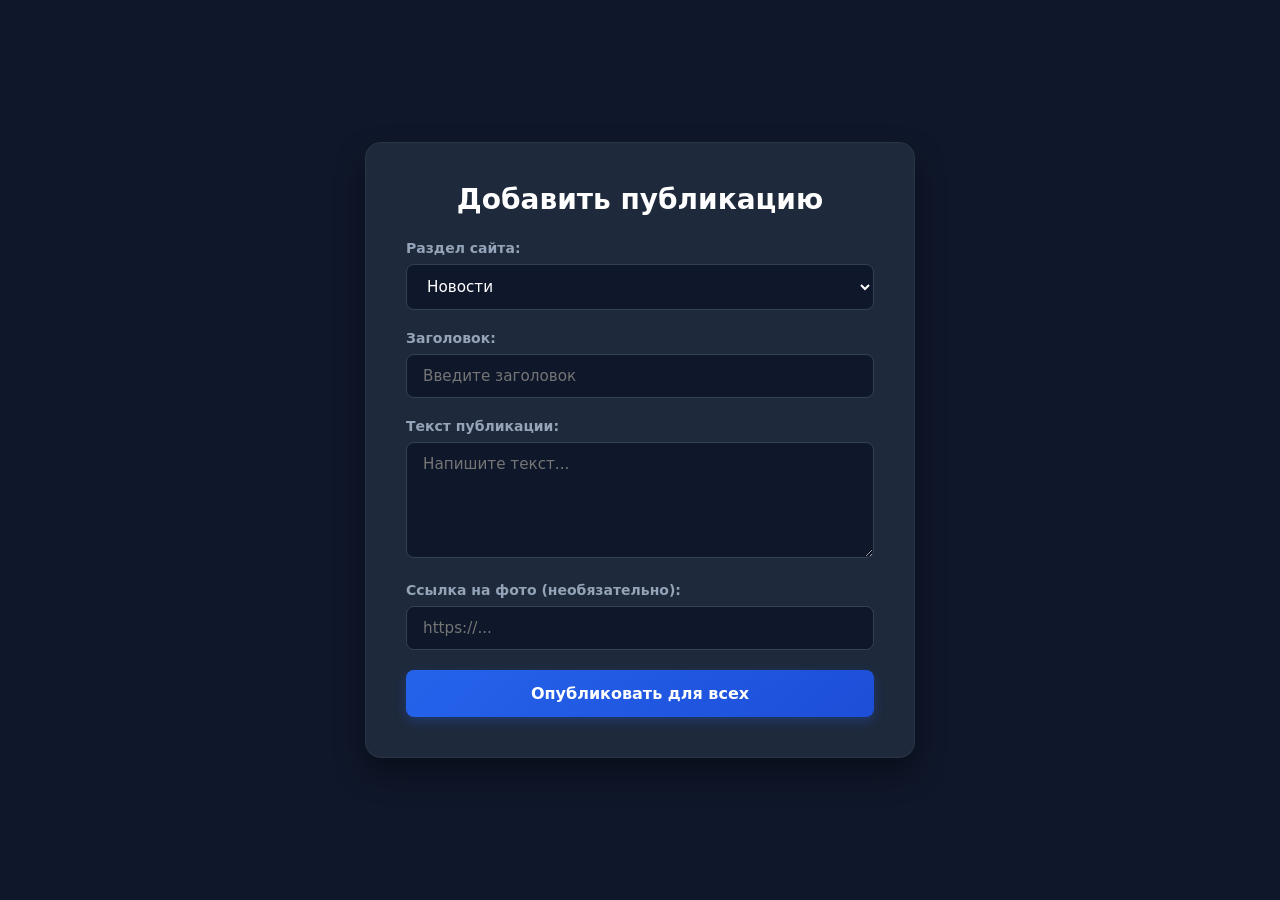
==== admin.html @ 20a78ec0 "Update admin.html" ====
<!DOCTYPE html>
<html lang="ru">
<head>
    <meta charset="UTF-8">
    <meta name="viewport" content="width=device-width, initial-scale=1.0">
    <title>Панель управления МС</title>
    <style>
        * { box-sizing: border-box; margin: 0; padding: 0; font-family: system-ui, sans-serif; }
        body { background-color: #0f172a; color: #f8fafc; display: flex; justify-content: center; align-items: center; min-height: 100vh; padding: 1.5rem; }
        .card { background: #1e293b; padding: 2.5rem; border-radius: 16px; box-shadow: 0 15px 30px rgba(0,0,0,0.4); max-width: 550px; width: 100%; border: 1px solid rgba(255,255,255,0.05); }
        h2 { font-size: 1.75rem; font-weight: 800; margin-bottom: 1.5rem; text-align: center; color: #fff; }
        label { display: block; font-size: 0.875rem; font-weight: 600; color: #94a3b8; margin-bottom: 0.5rem; }
        input, textarea, select { width: 100%; padding: 0.75rem 1rem; background: #0f172a; border: 1px solid #334155; border-radius: 8px; color: #fff; font-size: 0.95rem; margin-bottom: 1.25rem; transition: all 0.3s; }
        input:focus, textarea:focus, select:focus { outline: none; border-color: #2563eb; box-shadow: 0 0 0 3px rgba(37, 99, 235, 0.2); }
        .btn { width: 100%; padding: 0.9rem; background: linear-gradient(135deg, #2563eb, #1d4ed8); color: #fff; border: none; border-radius: 8px; font-weight: 700; font-size: 1rem; cursor: pointer; transition: all 0.3s; box-shadow: 0 4px 12px rgba(37,99,235,0.3); }
        .btn:hover { transform: translateY(-1px); box-shadow: 0 6px 20px rgba(37,99,235,0.4); }
    </style>
</head>
<body>

    <!-- Форма отправляет данные на Netlify Forms без блокировок CORS -->
    <div class="card">
        <h2>Добавить публикацию</h2>
        <form name="news-submissions" method="POST" data-netlify="true">
            <!-- Скрытое поле для технической разметки Netlify -->
            <input type="hidden" name="form-name" value="news-submissions" />

            <label>Раздел сайта:</label>
            <select name="section" id="post-section">
                <option value="news">Новости</option>
                <option value="sector-legal">Правовой сектор</option>
                <option value="sector-culture">Культурный сектор</option>
                <option value="sector-sport">Спортивный сектор</option>
                <option value="sector-info">Информационный сектор</option>
                <option value="sector-household">Бытовой сектор</option>
            </select>

            <label>Заголовок:</label>
            <input type="text" name="title" id="post-title" placeholder="Введите заголовок" required>

            <label>Текст публикации:</label>
            <textarea name="text" id="post-text" rows="5" placeholder="Напишите текст..." required></textarea>

            <label>Ссылка на фото (необязательно):</label>
            <input type="text" name="img" id="post-img" placeholder="https://...">

            <button type="submit" class="btn">Опубликовать для всех</button>
        </form>
    </div>

</body>
</html>
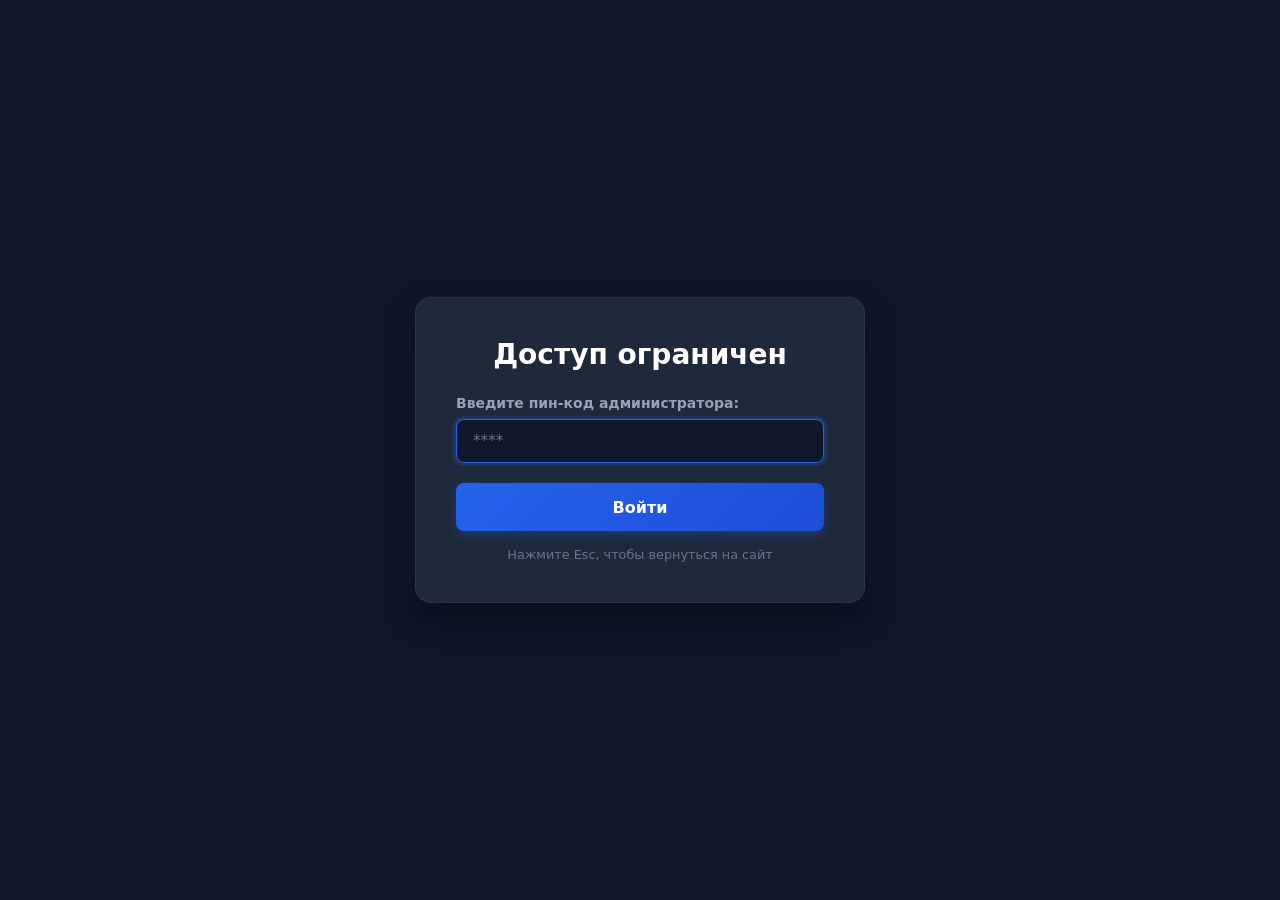
==== commit 3921e0aa: "Update admin.html" ====
--- a/admin.html
+++ b/admin.html
@@ -3,30 +3,39 @@
 <head>
     <meta charset="UTF-8">
     <meta name="viewport" content="width=device-width, initial-scale=1.0">
-    <title>Панель управления МС</title>
+    <title>Вход в систему управления МС</title>
     <style>
         * { box-sizing: border-box; margin: 0; padding: 0; font-family: system-ui, sans-serif; }
         body { background-color: #0f172a; color: #f8fafc; display: flex; justify-content: center; align-items: center; min-height: 100vh; padding: 1.5rem; }
-        .card { background: #1e293b; padding: 2.5rem; border-radius: 16px; box-shadow: 0 15px 30px rgba(0,0,0,0.4); max-width: 550px; width: 100%; border: 1px solid rgba(255,255,255,0.05); }
+        .card { background: #1e293b; padding: 2.5rem; border-radius: 16px; box-shadow: 0 15px 30px rgba(0,0,0,0.4); max-width: 450px; width: 100%; border: 1px solid rgba(255,255,255,0.05); }
         h2 { font-size: 1.75rem; font-weight: 800; margin-bottom: 1.5rem; text-align: center; color: #fff; }
         label { display: block; font-size: 0.875rem; font-weight: 600; color: #94a3b8; margin-bottom: 0.5rem; }
         input, textarea, select { width: 100%; padding: 0.75rem 1rem; background: #0f172a; border: 1px solid #334155; border-radius: 8px; color: #fff; font-size: 0.95rem; margin-bottom: 1.25rem; transition: all 0.3s; }
         input:focus, textarea:focus, select:focus { outline: none; border-color: #2563eb; box-shadow: 0 0 0 3px rgba(37, 99, 235, 0.2); }
         .btn { width: 100%; padding: 0.9rem; background: linear-gradient(135deg, #2563eb, #1d4ed8); color: #fff; border: none; border-radius: 8px; font-weight: 700; font-size: 1rem; cursor: pointer; transition: all 0.3s; box-shadow: 0 4px 12px rgba(37,99,235,0.3); }
         .btn:hover { transform: translateY(-1px); box-shadow: 0 6px 20px rgba(37,99,235,0.4); }
+        .btn-logout { background: #334155; margin-top: 0.75rem; box-shadow: none; }
+        .btn-logout:hover { background: #475569; box-shadow: none; }
+        .hint { font-size: 0.8rem; color: #64748b; margin-top: 1rem; text-align: center; }
     </style>
 </head>
 <body>
 
-    <!-- Форма отправляет данные на Netlify Forms без блокировок CORS -->
-    <div class="card">
+    <!-- БЛОК СЕКРЕТНОГО ПАРОЛЯ -->
+    <div id="auth-panel" class="card">
+        <h2>Доступ ограничен</h2>
+        <label>Введите пин-код администратора:</label>
+        <input type="password" id="admin-pin" placeholder="****" autofocus>
+        <button class="btn" onclick="checkPin()">Войти</button>
+        <p class="hint">Нажмите Esc, чтобы вернуться на сайт</p>
+    </div>
+
+    <!-- ИНТЕРФЕЙС ДОБАВЛЕНИЯ НОВОСТЕЙ -->
+    <div id="cms-panel" class="card" style="display: none; max-width: 600px;">
         <h2>Добавить публикацию</h2>
-        <form name="news-submissions" method="POST" data-netlify="true">
-            <!-- Скрытое поле для технической разметки Netlify -->
-            <input type="hidden" name="form-name" value="news-submissions" />
-
+        <form id="firebase-news-form" onsubmit="publishNews(event)">
             <label>Раздел сайта:</label>
-            <select name="section" id="post-section">
+            <select id="post-section">
                 <option value="news">Новости</option>
                 <option value="sector-legal">Правовой сектор</option>
                 <option value="sector-culture">Культурный сектор</option>
@@ -36,17 +45,95 @@
             </select>
 
             <label>Заголовок:</label>
-            <input type="text" name="title" id="post-title" placeholder="Введите заголовок" required>
+            <input type="text" id="post-title" placeholder="Введите заголовок" required>
 
             <label>Текст публикации:</label>
-            <textarea name="text" id="post-text" rows="5" placeholder="Напишите текст..." required></textarea>
+            <textarea id="post-text" rows="5" placeholder="Напишите текст..." required></textarea>
 
             <label>Ссылка на фото (необязательно):</label>
-            <input type="text" name="img" id="post-img" placeholder="https://...">
+            <input type="text" id="post-img" placeholder="https://...">
 
-            <button type="submit" class="btn">Опубликовать для всех</button>
+            <button type="submit" id="submit-btn" class="btn">Опубликовать для всех</button>
+            <button type="button" class="btn btn-logout" onclick="logout()">Выйти из панели</button>
         </form>
+        <p class="hint">Нажмите Esc, чтобы мгновенно скрыть панель</p>
     </div>
 
+    <script>
+        const DATABASE_URL = "https://firebaseio.com";
+
+        function checkPin() {
+            const pin = document.getElementById('admin-pin').value.trim();
+            if (pin === "2010") {
+                localStorage.setItem('ms_admin_session', 'active');
+                showPanel();
+            } else {
+                alert('Неверный пин-код доступа!');
+            }
+        }
+
+        function showPanel() {
+            document.getElementById('auth-panel').style.display = 'none';
+            document.getElementById('cms-panel').style.display = 'block';
+        }
+
+        function logout() {
+            localStorage.removeItem('ms_admin_session');
+            location.reload();
+        }
+
+        // СЛУШАТЕЛЬ КЛАВИШИ ESCAPE ДЛЯ МГНОВЕННОГО СКРЫТИЯ
+        document.addEventListener("keydown", (e) => {
+            if (e.key === "Escape" || e.key === "Esc") {
+                window.location.href = "index.html";
+            }
+        });
+
+        // Отправка данных формы в Firebase
+        async function publishNews(e) {
+            e.preventDefault();
+            const btn = document.getElementById('submit-btn');
+            const section = document.getElementById('post-section').value;
+            const title = document.getElementById('post-title').value.trim();
+            const text = document.getElementById('post-text').value.trim();
+            const img = document.getElementById('post-img').value.trim();
+
+            btn.disabled = true;
+            btn.innerText = "Публикация...";
+
+            const newPost = {
+                id: Date.now().toString(),
+                section: section,
+                title: title,
+                text: text,
+                img: img,
+                date: new Date().toLocaleDateString('ru-RU')
+            };
+
+            try {
+                const response = await fetch(`${DATABASE_URL}/posts.json`, {
+                    method: 'POST',
+                    headers: { 'Content-Type': 'application/json' },
+                    body: JSON.stringify(newPost)
+                });
+
+                if (response.ok) {
+                    alert('Поздравляем! Новость успешно опубликована глобально для всех устройств!');
+                    document.getElementById('firebase-news-form').reset();
+                } else {
+                    alert('Ошибка отправки данных в Firebase.');
+                }
+            } catch (err) {
+                alert('Сетевая ошибка: ' + err.message);
+            } finally {
+                btn.disabled = false;
+                btn.innerText = "Опубликовать для всех";
+            }
+        }
+
+        if (localStorage.getItem('ms_admin_session') === 'active') {
+            showPanel();
+        }
+    </script>
 </body>
 </html>
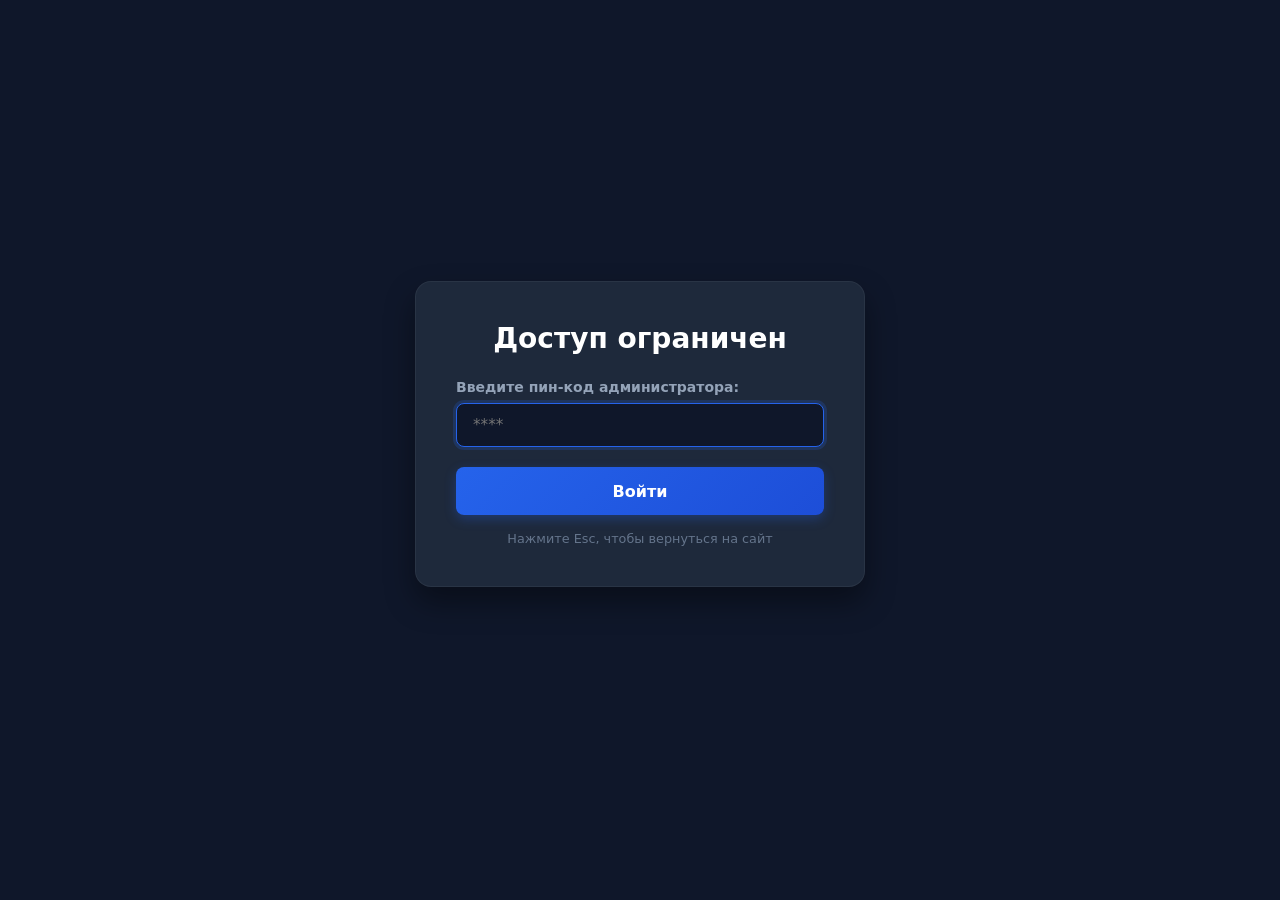
==== commit b4002e91: "Update admin.html" ====
--- a/admin.html
+++ b/admin.html
@@ -6,17 +6,27 @@
     <title>Вход в систему управления МС</title>
     <style>
         * { box-sizing: border-box; margin: 0; padding: 0; font-family: system-ui, sans-serif; }
-        body { background-color: #0f172a; color: #f8fafc; display: flex; justify-content: center; align-items: center; min-height: 100vh; padding: 1.5rem; }
-        .card { background: #1e293b; padding: 2.5rem; border-radius: 16px; box-shadow: 0 15px 30px rgba(0,0,0,0.4); max-width: 450px; width: 100%; border: 1px solid rgba(255,255,255,0.05); }
+        body { background-color: #0f172a; color: #f8fafc; display: flex; flex-direction: column; justify-content: center; align-items: center; min-height: 100vh; padding: 1.5rem; }
+        .card { background: #1e293b; padding: 2.5rem; border-radius: 16px; box-shadow: 0 15px 30px rgba(0,0,0,0.4); max-width: 450px; width: 100%; border: 1px solid rgba(255,255,255,0.05); margin-bottom: 2rem; }
         h2 { font-size: 1.75rem; font-weight: 800; margin-bottom: 1.5rem; text-align: center; color: #fff; }
+        h3 { font-size: 1.3rem; font-weight: 700; margin-bottom: 1rem; color: #fff; border-bottom: 1px solid #334155; padding-bottom: 0.5rem; }
         label { display: block; font-size: 0.875rem; font-weight: 600; color: #94a3b8; margin-bottom: 0.5rem; }
         input, textarea, select { width: 100%; padding: 0.75rem 1rem; background: #0f172a; border: 1px solid #334155; border-radius: 8px; color: #fff; font-size: 0.95rem; margin-bottom: 1.25rem; transition: all 0.3s; }
         input:focus, textarea:focus, select:focus { outline: none; border-color: #2563eb; box-shadow: 0 0 0 3px rgba(37, 99, 235, 0.2); }
         .btn { width: 100%; padding: 0.9rem; background: linear-gradient(135deg, #2563eb, #1d4ed8); color: #fff; border: none; border-radius: 8px; font-weight: 700; font-size: 1rem; cursor: pointer; transition: all 0.3s; box-shadow: 0 4px 12px rgba(37,99,235,0.3); }
         .btn:hover { transform: translateY(-1px); box-shadow: 0 6px 20px rgba(37,99,235,0.4); }
+        .btn:disabled { background: #334155 !important; background-image: none !important; cursor: not-allowed; transform: none; box-shadow: none; }
         .btn-logout { background: #334155; margin-top: 0.75rem; box-shadow: none; }
         .btn-logout:hover { background: #475569; box-shadow: none; }
         .hint { font-size: 0.8rem; color: #64748b; margin-top: 1rem; text-align: center; }
+        .posts-list { margin-top: 1rem; max-height: 300px; overflow-y: auto; padding-right: 5px; }
+        .post-item { background: #0f172a; padding: 1rem; border-radius: 8px; margin-bottom: 0.75rem; display: flex; justify-content: space-between; align-items: center; border: 1px solid #334155; }
+        .post-info { max-width: 75%; }
+        .post-item-title { font-weight: 600; color: #fff; font-size: 0.95rem; white-space: nowrap; overflow: hidden; text-overflow: ellipsis; }
+        .post-item-meta { font-size: 0.75rem; color: #64748b; margin-top: 0.25rem; }
+        .btn-delete { background: #ef4444; color: white; border: none; padding: 0.5rem 0.75rem; border-radius: 6px; font-size: 0.85rem; font-weight: 600; cursor: pointer; transition: background 0.2s; }
+        .btn-delete:hover { background: #dc2626; }
+        .no-posts { text-align: center; color: #64748b; font-size: 0.9rem; padding: 1rem 0; }
     </style>
 </head>
 <body>
@@ -24,9 +34,11 @@
     <!-- БЛОК СЕКРЕТНОГО ПАРОЛЯ -->
     <div id="auth-panel" class="card">
         <h2>Доступ ограничен</h2>
-        <label>Введите пин-код администратора:</label>
-        <input type="password" id="admin-pin" placeholder="****" autofocus>
-        <button class="btn" onclick="checkPin()">Войти</button>
+        <form onsubmit="checkPin(event)">
+            <label for="admin-pin">Введите пин-код администратора:</label>
+            <input type="password" id="admin-pin" placeholder="****" autofocus required>
+            <button type="submit" class="btn">Войти</button>
+        </form>
         <p class="hint">Нажмите Esc, чтобы вернуться на сайт</p>
     </div>
 
@@ -34,7 +46,7 @@
     <div id="cms-panel" class="card" style="display: none; max-width: 600px;">
         <h2>Добавить публикацию</h2>
         <form id="firebase-news-form" onsubmit="publishNews(event)">
-            <label>Раздел сайта:</label>
+            <label for="post-section">Раздел сайта:</label>
             <select id="post-section">
                 <option value="news">Новости</option>
                 <option value="sector-legal">Правовой сектор</option>
@@ -44,14 +56,14 @@
                 <option value="sector-household">Бытовой сектор</option>
             </select>
 
-            <label>Заголовок:</label>
+            <label for="post-title">Заголовок:</label>
             <input type="text" id="post-title" placeholder="Введите заголовок" required>
 
-            <label>Текст публикации:</label>
+            <label for="post-text">Текст публикации:</label>
             <textarea id="post-text" rows="5" placeholder="Напишите текст..." required></textarea>
 
-            <label>Ссылка на фото (необязательно):</label>
-            <input type="text" id="post-img" placeholder="https://...">
+            <label for="post-img">Ссылка на фото (необязательно):</label>
+            <input type="url" id="post-img" placeholder="https://...">
 
             <button type="submit" id="submit-btn" class="btn">Опубликовать для всех</button>
             <button type="button" class="btn btn-logout" onclick="logout()">Выйти из панели</button>
@@ -59,11 +71,20 @@
         <p class="hint">Нажмите Esc, чтобы мгновенно скрыть панель</p>
     </div>
 
+    <!-- БЛОК УДАЛЕНИЯ ПУБЛИКАЦИЙ -->
+    <div id="manage-panel" class="card" style="display: none; max-width: 600px;">
+        <h3>Управление публикациями</h3>
+        <div class="posts-list" id="posts-container">
+            <p class="no-posts">Загрузка публикаций...</p>
+        </div>
+    </div>
     <script>
         const DATABASE_URL = "https://firebaseio.com";
 
-        function checkPin() {
+        function checkPin(e) {
+            if (e) e.preventDefault(); 
             const pin = document.getElementById('admin-pin').value.trim();
+            
             if (pin === "2010") {
                 localStorage.setItem('ms_admin_session', 'active');
                 showPanel();
@@ -75,21 +96,21 @@
         function showPanel() {
             document.getElementById('auth-panel').style.display = 'none';
             document.getElementById('cms-panel').style.display = 'block';
+            document.getElementById('manage-panel').style.display = 'block';
+            loadPosts(); 
         }
 
         function logout() {
             localStorage.removeItem('ms_admin_session');
-            location.reload();
-        }
-
-        // СЛУШАТЕЛЬ КЛАВИШИ ESCAPE ДЛЯ МГНОВЕННОГО СКРЫТИЯ
+            window.location.href = "index.html"; 
+        }
+
         document.addEventListener("keydown", (e) => {
             if (e.key === "Escape" || e.key === "Esc") {
                 window.location.href = "index.html";
             }
         });
 
-        // Отправка данных формы в Firebase
         async function publishNews(e) {
             e.preventDefault();
             const btn = document.getElementById('submit-btn');
@@ -120,6 +141,7 @@
                 if (response.ok) {
                     alert('Поздравляем! Новость успешно опубликована глобально для всех устройств!');
                     document.getElementById('firebase-news-form').reset();
+                    loadPosts(); 
                 } else {
                     alert('Ошибка отправки данных в Firebase.');
                 }
@@ -131,6 +153,56 @@
             }
         }
 
+        async function loadPosts() {
+            const container = document.getElementById('posts-container');
+            try {
+                const response = await fetch(`${DATABASE_URL}/posts.json`);
+                const data = await response.json();
+                
+                if (!data || Object.keys(data).length === 0) {
+                    container.innerHTML = '<p class="no-posts">Публикаций пока нет.</p>';
+                    return;
+                }
+
+                container.innerHTML = '';
+                const items = Object.keys(data).map(key => ({ firebaseKey: key, ...data[key] })).reverse();
+
+                items.forEach(post => {
+                    const item = document.createElement('div');
+                    item.className = 'post-item';
+                    item.innerHTML = `
+                        <div class="post-info">
+                            <div class="post-item-title">${post.title || 'Без заголовка'}</div>
+                            <div class="post-item-meta">${post.date || ''} | Раздел: ${post.section || 'Общий'}</div>
+                        </div>
+                        <button class="btn-delete" onclick="deletePost('${post.firebaseKey}')">Удалить</button>
+                    `;
+                    container.appendChild(item);
+                });
+            } catch (err) {
+                container.innerHTML = '<p class="no-posts" style="color: #ef4444;">Ошибка загрузки списка.</p>';
+            }
+        }
+
+        async function deletePost(firebaseKey) {
+            if (!confirm('Вы уверены, что хотите окончательно удалить эту публикацию?')) return;
+
+            try {
+                const response = await fetch(`${DATABASE_URL}/posts/${firebaseKey}.json`, {
+                    method: 'DELETE'
+                });
+
+                if (response.ok) {
+                    alert('Публикация успешно удалена!');
+                    loadPosts(); 
+                } else {
+                    alert('Не удалось удалить публикацию из базы данных.');
+                }
+            } catch (err) {
+                alert('Ошибка сети при удалении: ' + err.message);
+            }
+        }
+
         if (localStorage.getItem('ms_admin_session') === 'active') {
             showPanel();
         }
